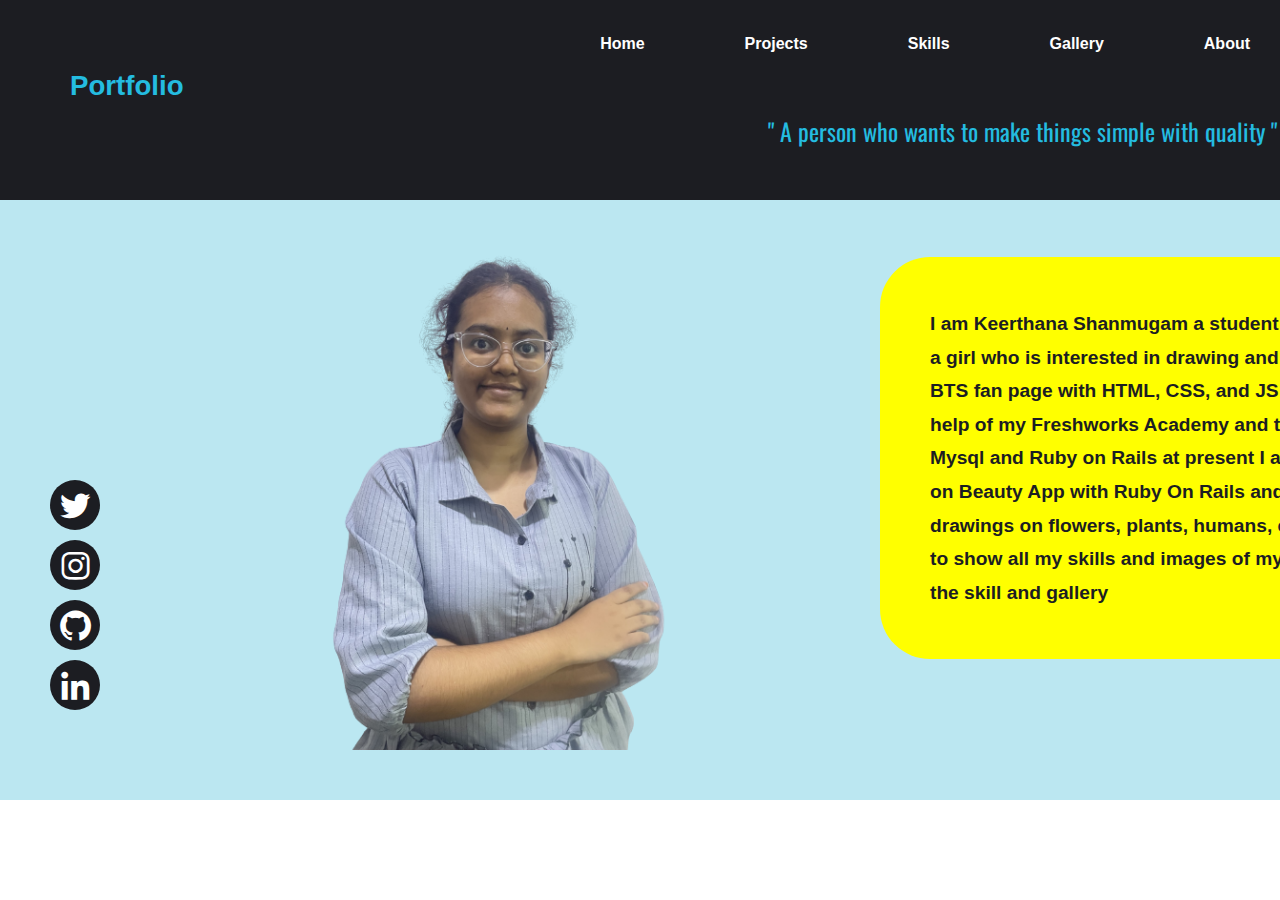
==== pages/about.html @ 39e284eb "first commit" ====
<!DOCTYPE html>
<html lang="en">
  <head>
    <meta charset="UTF-8" />
    <meta http-equiv="X-UA-Compatible" content="IE=edge" />
    <meta name="viewport" content="width=device-width, initial-scale=1.0" />
    <title>About</title>
    <link rel="stylesheet" href="./../assets/css/about.css" />
    <link
      href="https://unpkg.com/boxicons@2.1.2/css/boxicons.min.css"
      rel="stylesheet"
    />
  </head>
  <body>
    <div class="main-div">
      <div class="div1">
        <h3>Portfolio</h3>
        <ul>
          <li><a href="./about.html"> About </a></li>
          <li><a href=""> Gallery </a></li>
          <li><a href="./skills.html"> Skills </a></li>
          <li><a href="./projects.html"> Projects </a></li>
          <li><a href="./../index.html"> Home </a></li>
        </ul>
        <p class="text-holder">
          " A person who wants to make things simple with quality "
        </p>
      </div>
      <div class="div2">
        <div class="div3">
          <div class="circle-3">
            <div class="icon">
              <i class="bx bxl-twitter"></i>
            </div>
          </div>
          <div class="circle-4">
            <div class="icon">
              <i class="bx bxl-instagram"></i>
            </div>
          </div>
          <div class="circle-4">
            <div class="icon">
              <i class="bx bxl-github"></i>
            </div>
          </div>
          <div class="circle-4">
            <div class="icon">
              <i class="bx bxl-linkedin"></i>
            </div>
          </div>
        </div>
        <img
          src="./../assets/images/image-removebg-preview.png"
          alt="my_photo_index_page"
        />
        <p>
          I am Keerthana Shanmugam a student intern in freshworks. I am a girl
          who is interested in drawing and computers. I have built a BTS fan
          page with HTML, CSS, and JS in just 90 days with the help of my
          Freshworks Academy and then I have learnt Java, Mysql and Ruby on
          Rails at present I am doing my final project on Beauty App with Ruby
          On Rails and I have done many drawings on flowers, plants, humans, etc
          and I am super happy to show all my skills and images of my drawings
          with you throug the skill and gallery
        </p>
      </div>
    </div>
  </body>
</html>
---- assets/css/about.css ----
@import "./global.css";
@import "./typo.css";

* {
  padding: 0;
  margin: 0;
}

.main-div {
  display: grid;
  grid-template-rows: 25% 75%;
  height: 800px;
}

.div1 {
  background-color: var(--black);
}

.div1 h3 {
  color: var(--blue);
  padding: 20px;
  font-weight: bold;
  font-style: normal;
  font-family: sans-serif;
  float: left;
  margin-left: 50px;
}

.div1 li {
  list-style: none;
  display: flex;
  float: right;
  margin-top: 30px;
  margin-left: 70px;
  margin-right: 30px;
  font-weight: bold;
  font-style: normal;
  font-family: sans-serif;
  color: white;
}

.div1 a {
  text-decoration: none;
  color: white;
}

.div1 a:hover {
  color: var(--blue);
  border-bottom: 2px solid var(--blue);
}

.text-holder {
  color: var(--blue);
  float: right;
  margin-top: 110px;
  position: absolute;
  left: 60%;
  font-size: 1.5em;
}

.div2 {
  background-color: #bbe7f1;
}

.div2 p {
position: relative; 
left: 880px;
bottom: 500px;
 font-weight: bold;
  font-style: normal;
  font-family: sans-serif;
  color: rgb(28, 29, 34);
  font-size: 1.2em;
  background-color: yellow;
  padding: 50px;
  margin-right: 300px;
  width: 600px;
  border-radius: 50px;
}
.div2 img {
  width: auto;
  height: 550px;
  margin-left: 300px;
}

.div3 {
  position: absolute;
  float: left;
}
.circle-3 {
  width: 50px;
  height: 50px;
  background-color: var(--black);
  border-radius: 50%;
  margin-left: 50px;
  margin-top: 280px;
}

.circle-4 {
  width: 50px;
  height: 50px;
  background-color: var(--black);
  border-radius: 50%;
  margin-left: 50px;
  margin-top: 10px;
}

i {
  font-size: 37px;
  z-index: 20;
  color: white;
  margin-left: 7px;
  margin-top: 7px;
}

i:hover {
  color: var(--blue);
}
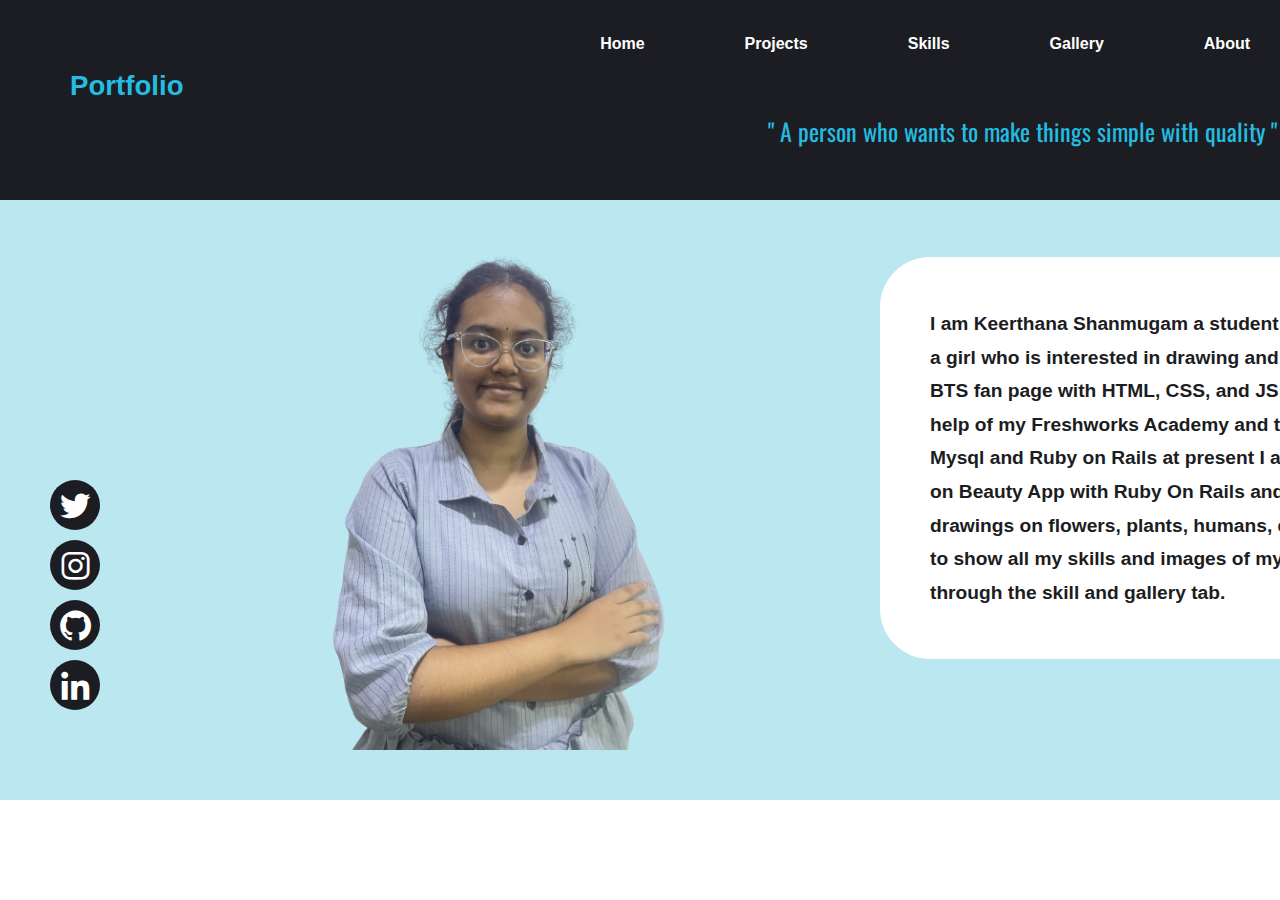
==== commit 77626e1a: "coding for portfolio" ====
--- a/pages/about.html
+++ b/pages/about.html
@@ -17,7 +17,7 @@
         <h3>Portfolio</h3>
         <ul>
           <li><a href="./about.html"> About </a></li>
-          <li><a href=""> Gallery </a></li>
+          <li><a href="./gallery.html"> Gallery </a></li>
           <li><a href="./skills.html"> Skills </a></li>
           <li><a href="./projects.html"> Projects </a></li>
           <li><a href="./../index.html"> Home </a></li>
@@ -61,7 +61,7 @@
           Rails at present I am doing my final project on Beauty App with Ruby
           On Rails and I have done many drawings on flowers, plants, humans, etc
           and I am super happy to show all my skills and images of my drawings
-          with you throug the skill and gallery
+          with you through the skill and gallery tab.
         </p>
       </div>
     </div>
--- a/assets/css/about.css
+++ b/assets/css/about.css
@@ -24,6 +24,10 @@
   font-family: sans-serif;
   float: left;
   margin-left: 50px;
+}
+
+.div1 h3:hover {
+  color: white;
 }
 
 .div1 li {
@@ -58,6 +62,10 @@
   font-size: 1.5em;
 }
 
+.text-holder:hover {
+  color: white;
+}
+
 .div2 {
   background-color: #bbe7f1;
 }
@@ -71,7 +79,7 @@
   font-family: sans-serif;
   color: rgb(28, 29, 34);
   font-size: 1.2em;
-  background-color: yellow;
+  background-color: white;
   padding: 50px;
   margin-right: 300px;
   width: 600px;
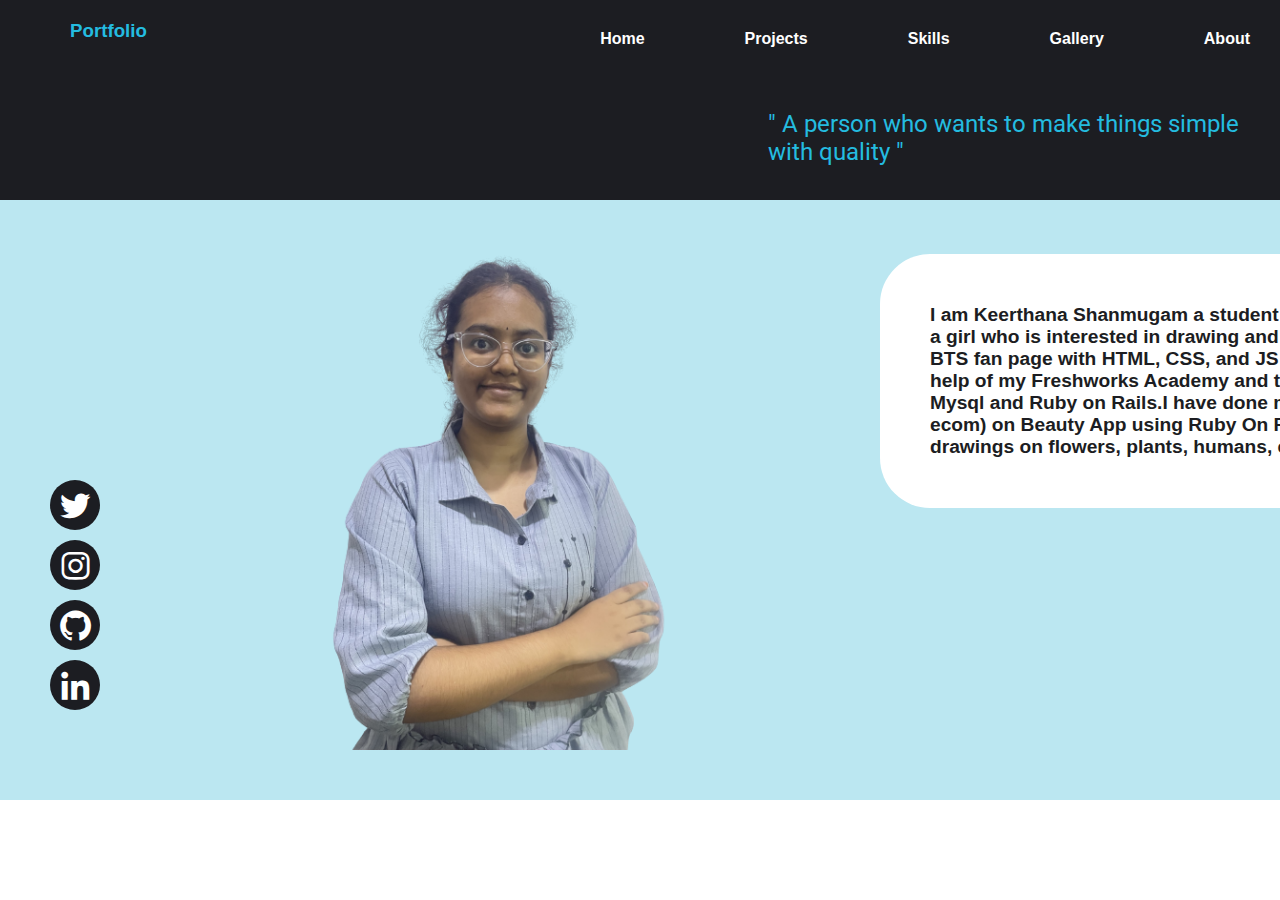
==== commit e09c04b9: "completed projects and skills page" ====
--- a/pages/about.html
+++ b/pages/about.html
@@ -10,10 +10,19 @@
       href="https://unpkg.com/boxicons@2.1.2/css/boxicons.min.css"
       rel="stylesheet"
     />
+    <link
+      href="https://cdn.jsdelivr.net/npm/bootstrap@5.0.2/dist/css/bootstrap.min.css"
+      rel="stylesheet"
+      integrity="sha384-EVSTQN3/azprG1Anm3QDgpJLIm9Nao0Yz1ztcQTwFspd3yD65VohhpuuCOmLASjC"
+      crossorigin="anonymous"
+    />
   </head>
   <body>
     <div class="main-div">
       <div class="div1">
+        <div class="container">
+
+        
         <h3>Portfolio</h3>
         <ul>
           <li><a href="./about.html"> About </a></li>
@@ -22,6 +31,10 @@
           <li><a href="./projects.html"> Projects </a></li>
           <li><a href="./../index.html"> Home </a></li>
         </ul>
+      </div>
+
+
+      
         <p class="text-holder">
           " A person who wants to make things simple with quality "
         </p>
@@ -30,22 +43,32 @@
         <div class="div3">
           <div class="circle-3">
             <div class="icon">
-              <i class="bx bxl-twitter"></i>
+              <a href="https://twitter.com/Keertha81836788">
+                <i class="bx bxl-twitter"></i
+              ></a>
             </div>
           </div>
           <div class="circle-4">
             <div class="icon">
-              <i class="bx bxl-instagram"></i>
+              <a href="https://www.instagram.com/keerthana_shaun/">
+                <i class="bx bxl-instagram"></i
+              ></a>
             </div>
           </div>
           <div class="circle-4">
             <div class="icon">
-              <i class="bx bxl-github"></i>
+              <a href="https://github.com/keerthana-shanmugam">
+                <i class="bx bxl-github"></i
+              ></a>
             </div>
           </div>
           <div class="circle-4">
             <div class="icon">
-              <i class="bx bxl-linkedin"></i>
+              <a
+                href="https://www.linkedin.com/in/keerthana-shanmugam-40703a245/"
+              >
+                <i class="bx bxl-linkedin"></i
+              ></a>
             </div>
           </div>
         </div>
@@ -58,10 +81,8 @@
           who is interested in drawing and computers. I have built a BTS fan
           page with HTML, CSS, and JS in just 90 days with the help of my
           Freshworks Academy and then I have learnt Java, Mysql and Ruby on
-          Rails at present I am doing my final project on Beauty App with Ruby
-          On Rails and I have done many drawings on flowers, plants, humans, etc
-          and I am super happy to show all my skills and images of my drawings
-          with you through the skill and gallery tab.
+          Rails.I have done my final project(azhagu-ecom) on Beauty App using Ruby
+          On Rails.I have done many drawings on flowers, plants, humans, etc.
         </p>
       </div>
     </div>
--- a/assets/css/about.css
+++ b/assets/css/about.css
@@ -1,5 +1,5 @@
 @import "./global.css";
-@import "./typo.css";
+/* @import "./typo.css"; */
 
 * {
   padding: 0;
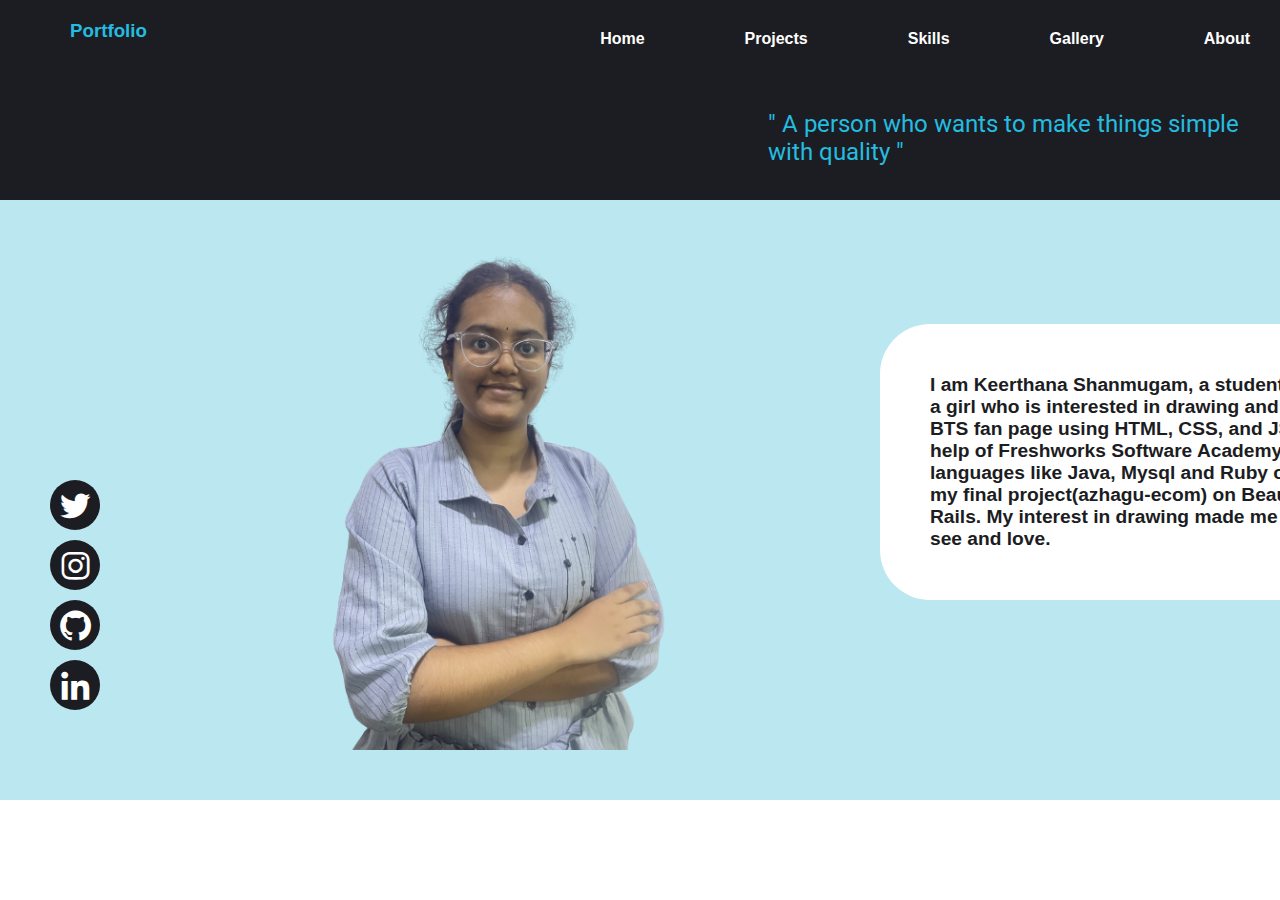
==== commit f7fc2e07: "commiting changes" ====
--- a/pages/about.html
+++ b/pages/about.html
@@ -21,20 +21,16 @@
     <div class="main-div">
       <div class="div1">
         <div class="container">
+          <h3>Portfolio</h3>
+          <ul>
+            <li><a href="./about.html"> About </a></li>
+            <li><a href="./gallery.html"> Gallery </a></li>
+            <li><a href="./skills.html"> Skills </a></li>
+            <li><a href="./projects.html"> Projects </a></li>
+            <li><a href="./../index.html"> Home </a></li>
+          </ul>
+        </div>
 
-        
-        <h3>Portfolio</h3>
-        <ul>
-          <li><a href="./about.html"> About </a></li>
-          <li><a href="./gallery.html"> Gallery </a></li>
-          <li><a href="./skills.html"> Skills </a></li>
-          <li><a href="./projects.html"> Projects </a></li>
-          <li><a href="./../index.html"> Home </a></li>
-        </ul>
-      </div>
-
-
-      
         <p class="text-holder">
           " A person who wants to make things simple with quality "
         </p>
@@ -77,12 +73,13 @@
           alt="my_photo_index_page"
         />
         <p>
-          I am Keerthana Shanmugam a student intern in freshworks. I am a girl
+          I am Keerthana Shanmugam, a student intern in freshworks. I am a girl
           who is interested in drawing and computers. I have built a BTS fan
-          page with HTML, CSS, and JS in just 90 days with the help of my
-          Freshworks Academy and then I have learnt Java, Mysql and Ruby on
-          Rails.I have done my final project(azhagu-ecom) on Beauty App using Ruby
-          On Rails.I have done many drawings on flowers, plants, humans, etc.
+          page using HTML, CSS, and JS in just 90 days with the help of
+          Freshworks Software Academy and then I learnt the languages like Java,
+          Mysql and Ruby on Rails. Now I have built my final
+          project(azhagu-ecom) on Beauty Website using Ruby On Rails. My
+          interest in drawing made me draw many things which I see and love.
         </p>
       </div>
     </div>
--- a/assets/css/about.css
+++ b/assets/css/about.css
@@ -84,6 +84,7 @@
   margin-right: 300px;
   width: 600px;
   border-radius: 50px;
+  margin-top: 70px;
 }
 .div2 img {
   width: auto;
